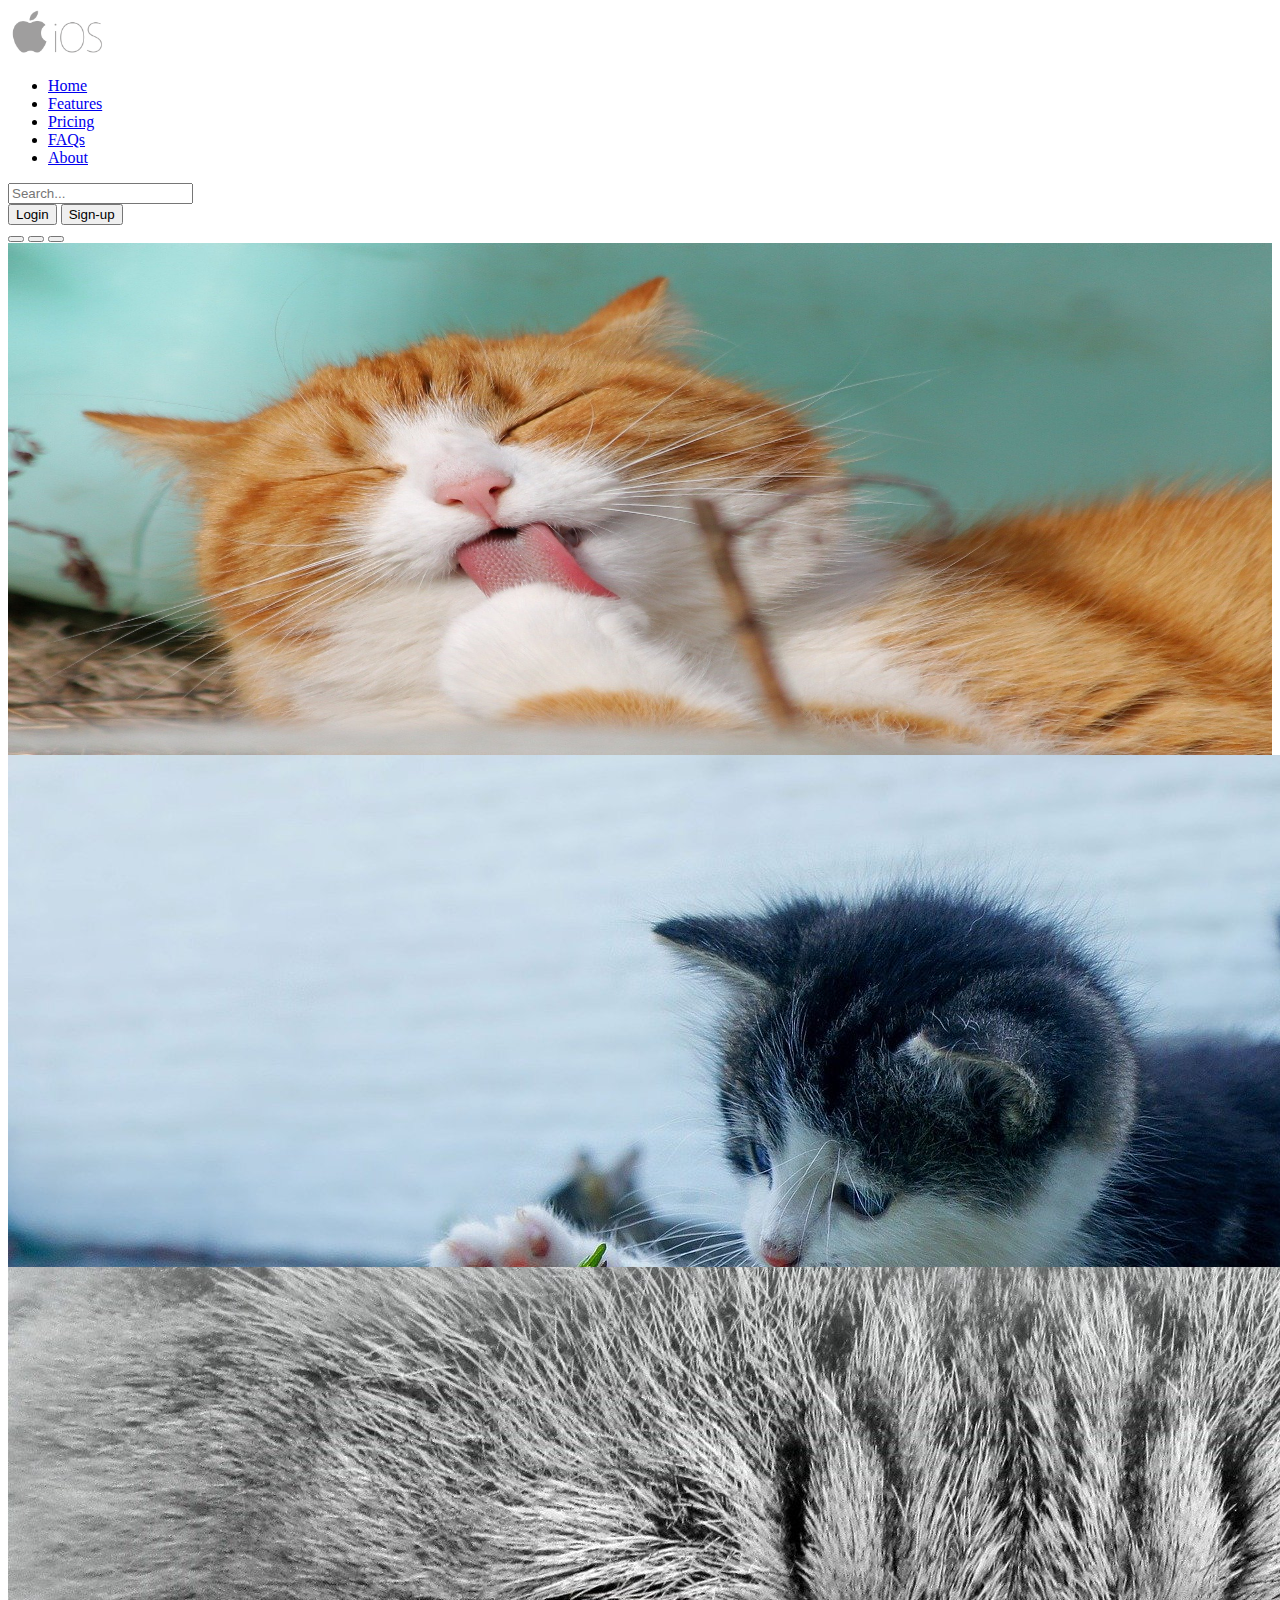
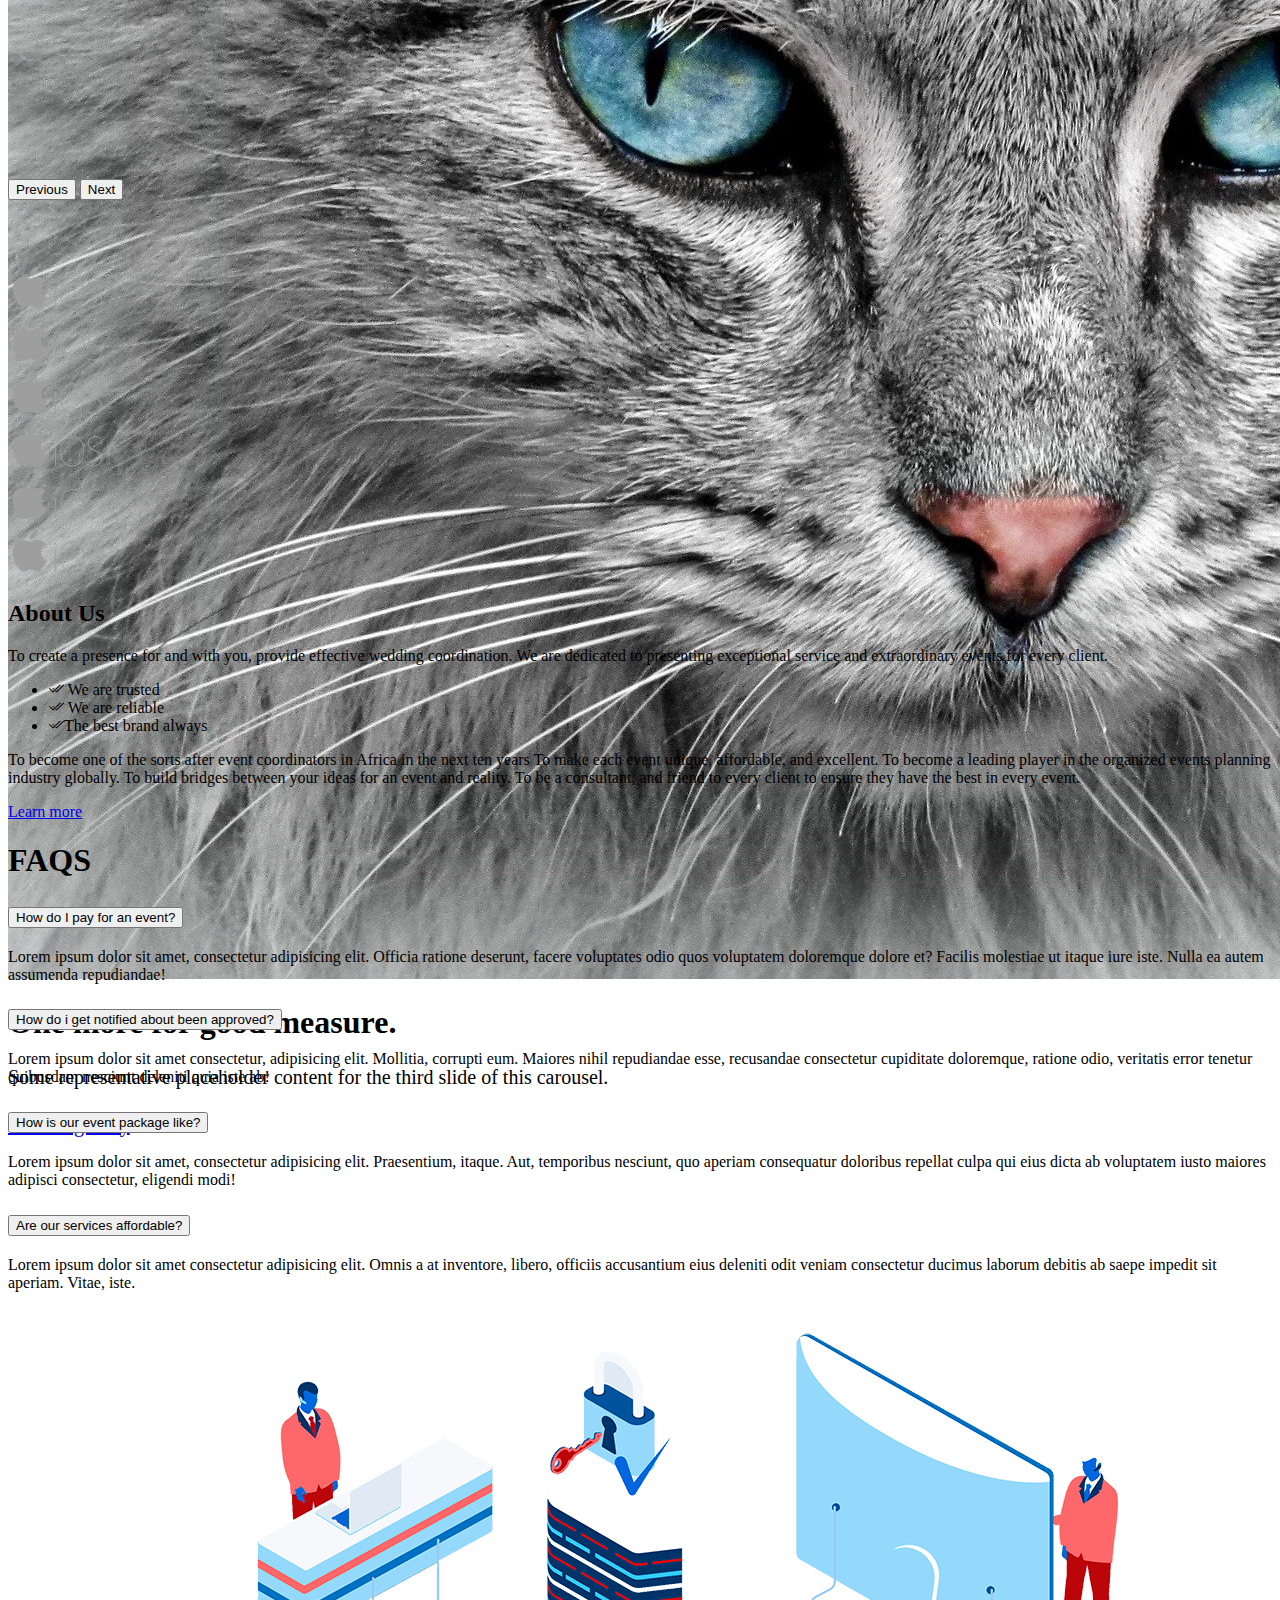
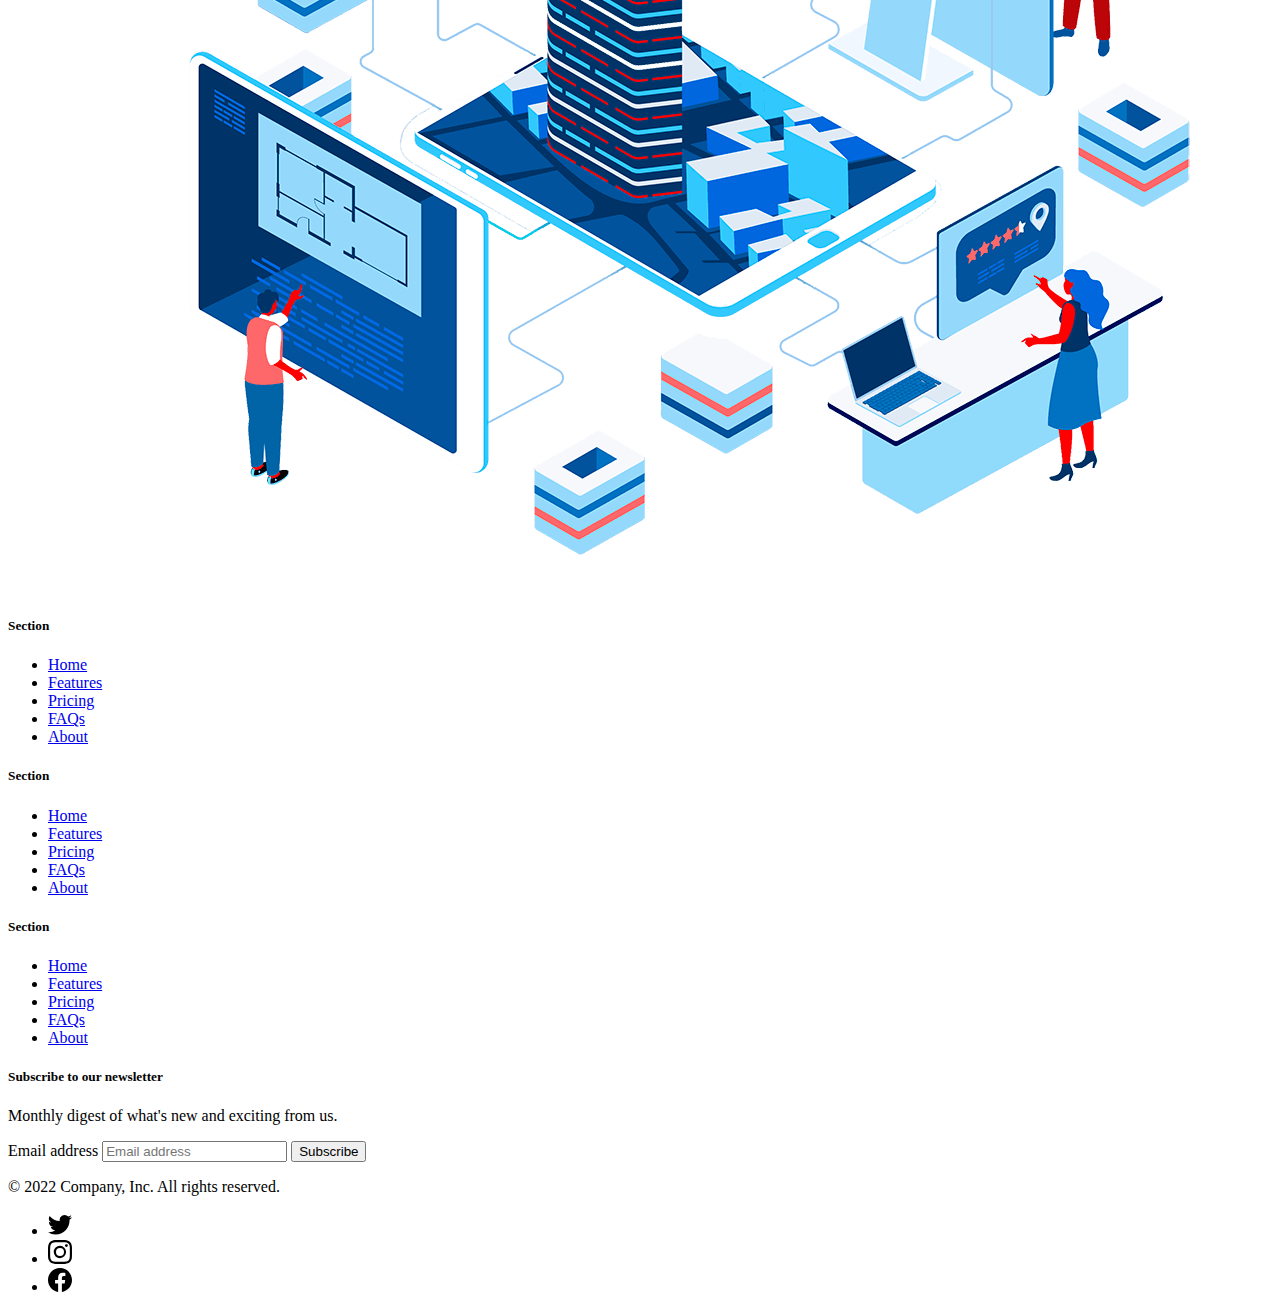
==== landingpage.html @ d4ce3c51 "first-commit" ====
<!DOCTYPE html>
<html lang="en">

<head>
    <meta charset="UTF-8">
    <meta http-equiv="X-UA-Compatible" content="IE=edge">
    <meta name="viewport" content="width=device-width, initial-scale=1.0">
    <link rel="stylesheet" href="/Uche-bootstrap/Bootstrap-learning/css/bootstrap.min.css">
    <link rel="stylesheet" href="https://cdn.jsdelivr.net/npm/bootstrap-icons@1.3.0/font/bootstrap-icons.css">

    <link rel="stylesheet" href="styles.css">
    <title>Landing page</title>
</head>

<body>


    <svg xmlns="http://www.w3.org/2000/svg" style="display: none;">
        <symbol id="bootstrap" viewBox="0 0 118 94">
            <title>Bootstrap</title>
            <path fill-rule="evenodd" clip-rule="evenodd"
                d="M24.509 0c-6.733 0-11.715 5.893-11.492 12.284.214 6.14-.064 14.092-2.066 20.577C8.943 39.365 5.547 43.485 0 44.014v5.972c5.547.529 8.943 4.649 10.951 11.153 2.002 6.485 2.28 14.437 2.066 20.577C12.794 88.106 17.776 94 24.51 94H93.5c6.733 0 11.714-5.893 11.491-12.284-.214-6.14.064-14.092 2.066-20.577 2.009-6.504 5.396-10.624 10.943-11.153v-5.972c-5.547-.529-8.934-4.649-10.943-11.153-2.002-6.484-2.28-14.437-2.066-20.577C105.214 5.894 100.233 0 93.5 0H24.508zM80 57.863C80 66.663 73.436 72 62.543 72H44a2 2 0 01-2-2V24a2 2 0 012-2h18.437c9.083 0 15.044 4.92 15.044 12.474 0 5.302-4.01 10.049-9.119 10.88v.277C75.317 46.394 80 51.21 80 57.863zM60.521 28.34H49.948v14.934h8.905c6.884 0 10.68-2.772 10.68-7.727 0-4.643-3.264-7.207-9.012-7.207zM49.948 49.2v16.458H60.91c7.167 0 10.964-2.876 10.964-8.281 0-5.406-3.903-8.178-11.425-8.178H49.948z">
            </path>
        </symbol>
        <symbol id="home" viewBox="0 0 16 16">
            <path
                d="M8.354 1.146a.5.5 0 0 0-.708 0l-6 6A.5.5 0 0 0 1.5 7.5v7a.5.5 0 0 0 .5.5h4.5a.5.5 0 0 0 .5-.5v-4h2v4a.5.5 0 0 0 .5.5H14a.5.5 0 0 0 .5-.5v-7a.5.5 0 0 0-.146-.354L13 5.793V2.5a.5.5 0 0 0-.5-.5h-1a.5.5 0 0 0-.5.5v1.293L8.354 1.146zM2.5 14V7.707l5.5-5.5 5.5 5.5V14H10v-4a.5.5 0 0 0-.5-.5h-3a.5.5 0 0 0-.5.5v4H2.5z" />
        </symbol>
        <symbol id="speedometer2" viewBox="0 0 16 16">
            <path
                d="M8 4a.5.5 0 0 1 .5.5V6a.5.5 0 0 1-1 0V4.5A.5.5 0 0 1 8 4zM3.732 5.732a.5.5 0 0 1 .707 0l.915.914a.5.5 0 1 1-.708.708l-.914-.915a.5.5 0 0 1 0-.707zM2 10a.5.5 0 0 1 .5-.5h1.586a.5.5 0 0 1 0 1H2.5A.5.5 0 0 1 2 10zm9.5 0a.5.5 0 0 1 .5-.5h1.5a.5.5 0 0 1 0 1H12a.5.5 0 0 1-.5-.5zm.754-4.246a.389.389 0 0 0-.527-.02L7.547 9.31a.91.91 0 1 0 1.302 1.258l3.434-4.297a.389.389 0 0 0-.029-.518z" />
            <path fill-rule="evenodd"
                d="M0 10a8 8 0 1 1 15.547 2.661c-.442 1.253-1.845 1.602-2.932 1.25C11.309 13.488 9.475 13 8 13c-1.474 0-3.31.488-4.615.911-1.087.352-2.49.003-2.932-1.25A7.988 7.988 0 0 1 0 10zm8-7a7 7 0 0 0-6.603 9.329c.203.575.923.876 1.68.63C4.397 12.533 6.358 12 8 12s3.604.532 4.923.96c.757.245 1.477-.056 1.68-.631A7 7 0 0 0 8 3z" />
        </symbol>
        <symbol id="table" viewBox="0 0 16 16">
            <path
                d="M0 2a2 2 0 0 1 2-2h12a2 2 0 0 1 2 2v12a2 2 0 0 1-2 2H2a2 2 0 0 1-2-2V2zm15 2h-4v3h4V4zm0 4h-4v3h4V8zm0 4h-4v3h3a1 1 0 0 0 1-1v-2zm-5 3v-3H6v3h4zm-5 0v-3H1v2a1 1 0 0 0 1 1h3zm-4-4h4V8H1v3zm0-4h4V4H1v3zm5-3v3h4V4H6zm4 4H6v3h4V8z" />
        </symbol>
        <symbol id="people-circle" viewBox="0 0 16 16">
            <path d="M11 6a3 3 0 1 1-6 0 3 3 0 0 1 6 0z" />
            <path fill-rule="evenodd"
                d="M0 8a8 8 0 1 1 16 0A8 8 0 0 1 0 8zm8-7a7 7 0 0 0-5.468 11.37C3.242 11.226 4.805 10 8 10s4.757 1.225 5.468 2.37A7 7 0 0 0 8 1z" />
        </symbol>
        <symbol id="grid" viewBox="0 0 16 16">
            <path
                d="M1 2.5A1.5 1.5 0 0 1 2.5 1h3A1.5 1.5 0 0 1 7 2.5v3A1.5 1.5 0 0 1 5.5 7h-3A1.5 1.5 0 0 1 1 5.5v-3zM2.5 2a.5.5 0 0 0-.5.5v3a.5.5 0 0 0 .5.5h3a.5.5 0 0 0 .5-.5v-3a.5.5 0 0 0-.5-.5h-3zm6.5.5A1.5 1.5 0 0 1 10.5 1h3A1.5 1.5 0 0 1 15 2.5v3A1.5 1.5 0 0 1 13.5 7h-3A1.5 1.5 0 0 1 9 5.5v-3zm1.5-.5a.5.5 0 0 0-.5.5v3a.5.5 0 0 0 .5.5h3a.5.5 0 0 0 .5-.5v-3a.5.5 0 0 0-.5-.5h-3zM1 10.5A1.5 1.5 0 0 1 2.5 9h3A1.5 1.5 0 0 1 7 10.5v3A1.5 1.5 0 0 1 5.5 15h-3A1.5 1.5 0 0 1 1 13.5v-3zm1.5-.5a.5.5 0 0 0-.5.5v3a.5.5 0 0 0 .5.5h3a.5.5 0 0 0 .5-.5v-3a.5.5 0 0 0-.5-.5h-3zm6.5.5A1.5 1.5 0 0 1 10.5 9h3a1.5 1.5 0 0 1 1.5 1.5v3a1.5 1.5 0 0 1-1.5 1.5h-3A1.5 1.5 0 0 1 9 13.5v-3zm1.5-.5a.5.5 0 0 0-.5.5v3a.5.5 0 0 0 .5.5h3a.5.5 0 0 0 .5-.5v-3a.5.5 0 0 0-.5-.5h-3z" />
        </symbol>
    </svg>
    <svg xmlns="http://www.w3.org/2000/svg" style="display: none;">
        <symbol id="bootstrap" viewBox="0 0 118 94">
            <title>Bootstrap</title>
            <path fill-rule="evenodd" clip-rule="evenodd"
                d="M24.509 0c-6.733 0-11.715 5.893-11.492 12.284.214 6.14-.064 14.092-2.066 20.577C8.943 39.365 5.547 43.485 0 44.014v5.972c5.547.529 8.943 4.649 10.951 11.153 2.002 6.485 2.28 14.437 2.066 20.577C12.794 88.106 17.776 94 24.51 94H93.5c6.733 0 11.714-5.893 11.491-12.284-.214-6.14.064-14.092 2.066-20.577 2.009-6.504 5.396-10.624 10.943-11.153v-5.972c-5.547-.529-8.934-4.649-10.943-11.153-2.002-6.484-2.28-14.437-2.066-20.577C105.214 5.894 100.233 0 93.5 0H24.508zM80 57.863C80 66.663 73.436 72 62.543 72H44a2 2 0 01-2-2V24a2 2 0 012-2h18.437c9.083 0 15.044 4.92 15.044 12.474 0 5.302-4.01 10.049-9.119 10.88v.277C75.317 46.394 80 51.21 80 57.863zM60.521 28.34H49.948v14.934h8.905c6.884 0 10.68-2.772 10.68-7.727 0-4.643-3.264-7.207-9.012-7.207zM49.948 49.2v16.458H60.91c7.167 0 10.964-2.876 10.964-8.281 0-5.406-3.903-8.178-11.425-8.178H49.948z">
            </path>
        </symbol>
        <symbol id="facebook" viewBox="0 0 16 16">
            <path
                d="M16 8.049c0-4.446-3.582-8.05-8-8.05C3.58 0-.002 3.603-.002 8.05c0 4.017 2.926 7.347 6.75 7.951v-5.625h-2.03V8.05H6.75V6.275c0-2.017 1.195-3.131 3.022-3.131.876 0 1.791.157 1.791.157v1.98h-1.009c-.993 0-1.303.621-1.303 1.258v1.51h2.218l-.354 2.326H9.25V16c3.824-.604 6.75-3.934 6.75-7.951z" />
        </symbol>
        <symbol id="instagram" viewBox="0 0 16 16">
            <path
                d="M8 0C5.829 0 5.556.01 4.703.048 3.85.088 3.269.222 2.76.42a3.917 3.917 0 0 0-1.417.923A3.927 3.927 0 0 0 .42 2.76C.222 3.268.087 3.85.048 4.7.01 5.555 0 5.827 0 8.001c0 2.172.01 2.444.048 3.297.04.852.174 1.433.372 1.942.205.526.478.972.923 1.417.444.445.89.719 1.416.923.51.198 1.09.333 1.942.372C5.555 15.99 5.827 16 8 16s2.444-.01 3.298-.048c.851-.04 1.434-.174 1.943-.372a3.916 3.916 0 0 0 1.416-.923c.445-.445.718-.891.923-1.417.197-.509.332-1.09.372-1.942C15.99 10.445 16 10.173 16 8s-.01-2.445-.048-3.299c-.04-.851-.175-1.433-.372-1.941a3.926 3.926 0 0 0-.923-1.417A3.911 3.911 0 0 0 13.24.42c-.51-.198-1.092-.333-1.943-.372C10.443.01 10.172 0 7.998 0h.003zm-.717 1.442h.718c2.136 0 2.389.007 3.232.046.78.035 1.204.166 1.486.275.373.145.64.319.92.599.28.28.453.546.598.92.11.281.24.705.275 1.485.039.843.047 1.096.047 3.231s-.008 2.389-.047 3.232c-.035.78-.166 1.203-.275 1.485a2.47 2.47 0 0 1-.599.919c-.28.28-.546.453-.92.598-.28.11-.704.24-1.485.276-.843.038-1.096.047-3.232.047s-2.39-.009-3.233-.047c-.78-.036-1.203-.166-1.485-.276a2.478 2.478 0 0 1-.92-.598 2.48 2.48 0 0 1-.6-.92c-.109-.281-.24-.705-.275-1.485-.038-.843-.046-1.096-.046-3.233 0-2.136.008-2.388.046-3.231.036-.78.166-1.204.276-1.486.145-.373.319-.64.599-.92.28-.28.546-.453.92-.598.282-.11.705-.24 1.485-.276.738-.034 1.024-.044 2.515-.045v.002zm4.988 1.328a.96.96 0 1 0 0 1.92.96.96 0 0 0 0-1.92zm-4.27 1.122a4.109 4.109 0 1 0 0 8.217 4.109 4.109 0 0 0 0-8.217zm0 1.441a2.667 2.667 0 1 1 0 5.334 2.667 2.667 0 0 1 0-5.334z" />
        </symbol>
        <symbol id="twitter" viewBox="0 0 16 16">
            <path
                d="M5.026 15c6.038 0 9.341-5.003 9.341-9.334 0-.14 0-.282-.006-.422A6.685 6.685 0 0 0 16 3.542a6.658 6.658 0 0 1-1.889.518 3.301 3.301 0 0 0 1.447-1.817 6.533 6.533 0 0 1-2.087.793A3.286 3.286 0 0 0 7.875 6.03a9.325 9.325 0 0 1-6.767-3.429 3.289 3.289 0 0 0 1.018 4.382A3.323 3.323 0 0 1 .64 6.575v.045a3.288 3.288 0 0 0 2.632 3.218 3.203 3.203 0 0 1-.865.115 3.23 3.23 0 0 1-.614-.057 3.283 3.283 0 0 0 3.067 2.277A6.588 6.588 0 0 1 .78 13.58a6.32 6.32 0 0 1-.78-.045A9.344 9.344 0 0 0 5.026 15z" />
        </symbol>
    </svg>


    <!-- header start -->
    <header class="p-3 text-bg-dark">
        <div class="container">
            <div class="d-flex flex-wrap align-items-center justify-content-center justify-content-lg-start">
                <a class="navbar-brand" href="#"> <img src="images/logo.png" alt="" width="100px"></a>
                <!-- <svg class="bi me-2" width="40" height="32" role="img" aria-label="Bootstrap">
                    <use xlink:href="#bootstrap" />
                </svg> -->
                </a>

                <ul class="nav col-12 col-lg-auto me-lg-auto mb-2 justify-content-center mb-md-0">
                    <li><a href="#" class="nav-link px-2 text-secondary">Home</a></li>
                    <li><a href="#" class="nav-link px-2 text-white">Features</a></li>
                    <li><a href="#" class="nav-link px-2 text-white">Pricing</a></li>
                    <li><a href="#" class="nav-link px-2 text-white">FAQs</a></li>
                    <li><a href="#" class="nav-link px-2 text-white">About</a></li>
                </ul>

                <form class="col-12 col-lg-auto mb-3 mb-lg-0 me-lg-3" role="search">
                    <input type="search" class="form-control form-control-dark text-bg-dark" placeholder="Search..."
                        aria-label="Search">
                </form>

                <div class="text-end">
                    <button type="button" class="btn btn-outline-light me-2">Login</button>
                    <button type="button" class="btn btn-warning">Sign-up</button>
                </div>
            </div>
        </div>
    </header>
    <!-- header ends -->

    <!-- Carousel starts -->
    <div id="myCarousel" class="carousel slide" data-bs-ride="carousel">
        <div class="carousel-indicators">
            <button type="button" data-bs-target="#myCarousel" data-bs-slide-to="0" class="active" aria-current="true"
                aria-label="Slide 1"></button>
            <button type="button" data-bs-target="#myCarousel" data-bs-slide-to="1" aria-label="Slide 2"></button>
            <button type="button" data-bs-target="#myCarousel" data-bs-slide-to="2" aria-label="Slide 3"></button>
        </div>
        <div class="carousel-inner">
            <div class="carousel-item active">
                <img src="images/cat1.jpg" class="img-fluid bd-placeholder-img" width="100%" height="100%" alt="...">
                <!-- <svg class="bd-placeholder-img" width="100%" height="100%" xmlns="http://www.w3.org/2000/svg"
                    aria-hidden="true" preserveAspectRatio="xMidYMid slice" focusable="false">
                    <rect width="100%" height="100%" fill="#777" />
                </svg> -->

                <div class="container">
                    <div class="carousel-caption text-start">
                        <h1 class="text-dark">Example headline.</h1>
                        <p class="text-dark">Some representative placeholder content for the first slide of the
                            carousel.</p>
                        <p><a class="btn btn-lg btn-primary" href="#">Sign up today</a></p>
                    </div>
                </div>
            </div>
            <div class="carousel-item">
                <img src="images/cat3.jpg" class="d-block w-100 img-fluid" alt="...">
                <!-- <svg class="bd-placeholder-img" width="100%" height="100%" xmlns="http://www.w3.org/2000/svg"
                    aria-hidden="true" preserveAspectRatio="xMidYMid slice" focusable="false">
                    <rect width="100%" height="100%" fill="#777" />
                </svg> -->

                <div class="container">
                    <div class="carousel-caption">
                        <h1>Another example headline.</h1>
                        <p>Some representative placeholder content for the second slide of the carousel.</p>
                        <p><a class="btn btn-lg btn-primary" href="#">Learn more</a></p>
                    </div>
                </div>
            </div>
            <div class="carousel-item">
                <img src="images/cat2.jpg" class="d-block w-100 img-fluid" alt="...">
                <!-- <svg class="bd-placeholder-img" width="100%" height="100%" xmlns="http://www.w3.org/2000/svg"
                    aria-hidden="true" preserveAspectRatio="xMidYMid slice" focusable="false">
                    <rect width="100%" height="100%" fill="#777" />
                </svg> -->

                <div class="container">
                    <div class="carousel-caption text-end">
                        <h1>One more for good measure.</h1>
                        <p>Some representative placeholder content for the third slide of this carousel.</p>
                        <p><a class="btn btn-lg btn-primary" href="#">Browse gallery</a></p>
                    </div>
                </div>
            </div>
        </div>
        <button class="carousel-control-prev" type="button" data-bs-target="#myCarousel" data-bs-slide="prev">
            <span class="carousel-control-prev-icon" aria-hidden="true"></span>
            <span class="visually-hidden">Previous</span>
        </button>
        <button class="carousel-control-next" type="button" data-bs-target="#myCarousel" data-bs-slide="next">
            <span class="carousel-control-next-icon" aria-hidden="true"></span>
            <span class="visually-hidden">Next</span>
        </button>
    </div>
    <!-- Carousel ends -->

    <!-- client logo starts  -->
    <div class="container">
        <div class="row">
            <div class="col-lg-2 col-md-4 col-6 d-flex align-items-center justify-content-center mb-5">
                <img src="images/logo.png" alt="" width="100px">
            </div>

            <div class="col-lg-2 col-md-4 col-6 d-flex align-items-center justify-content-center mb-5">
                <img src="images/logo.png" alt="" width="100px">
            </div>

            <div class="col-lg-2 col-md-4 col-6 d-flex align-items-center justify-content-center mb-5">
                <img src="images/logo.png" alt="" width="100px">
            </div>

            <div class="col-lg-2 col-md-4 col-6 d-flex align-items-center justify-content-center mb-5">
                <img src="images/logo.png" alt="" width="100px">
            </div>

            <div class="col-lg-2 col-md-4 col-6 d-flex align-items-center justify-content-center mb-5">
                <img src="images/logo.png" alt="" width="100px">
            </div>

            <div class="col-lg-2 col-md-4 col-6 d-flex align-items-center justify-content-center mb-5">
                <img src="images/logo.png" alt="" width="100px">
            </div>
        </div>
    </div>
    <!-- client logo ends -->

    <!-- about us starts -->
    <div class="section-title text-center mb-5">
        <h2 class="text-primary">About Us</h2>
    </div>

    <div class="container">
        <div class="row content">
            <div class="col-lg-6">
                <p>
                    To create a presence for and with you, provide effective wedding coordination. We are dedicated to
                    presenting exceptional service and extraordinary events for every client.
                </p>
                <ul class="list-unstyled">
                    <li><i class="bi bi-check2-all"></i> We are trusted</li>
                    <li><i class="bi bi-check2-all"></i> We are reliable</li>
                    <li><i class="bi bi-check2-all"></i>The best brand always</li>
                </ul>
            </div>
            <div class="col-lg-6 pt-4 pt-lg-0 mb-5">
                <p>
                    To become one of the sorts after event coordinators in Africa in the next ten years
                    To make each event unique, affordable, and excellent.
                    To become a leading player in the organized events planning industry globally.
                    To build bridges between your ideas for an event and reality.
                    To be a consultant, and friend to every client to ensure they have the best in every event.
                </p>
                <p><a class="btn btn-lg btn-outline-primary" id="btn" href="#">Learn more</a></p>
            </div>
        </div>
    </div>



    <!-- about us ends -->

    <!-- faq starts  -->

    <div class="container">
        <h1 class="text-center mb-5 text-primary">FAQS</h1>
        <div class="row">
            <div class="col-md-6">
                <div class="p-5">

                    <div class="accordion" id="accordionExample">
                        <div class="accordion-item">
                            <h2 class="accordion-header" id="headingOne">
                                <button class="accordion-button" type="button" data-bs-toggle="collapse"
                                    data-bs-target="#collapseOne" aria-expanded="true" aria-controls="collapseOne">
                                    How do I pay for an event?
                                </button>
                            </h2>
                            <div id="collapseOne" class="accordion-collapse collapse show" aria-labelledby="headingOne"
                                data-bs-parent="#accordionExample">
                                <div class="accordion-body">
                                    <!-- <strong>This is the first item's accordion body.</strong> It is shown by default, until the -->
                                    Lorem ipsum dolor sit amet, consectetur adipisicing elit. Officia ratione deserunt,
                                    facere voluptates odio quos voluptatem doloremque dolore et? Facilis molestiae ut
                                    itaque
                                    iure iste. Nulla ea autem assumenda repudiandae!
                                </div>
                            </div>
                        </div>
                        <div class="accordion-item">
                            <h2 class="accordion-header" id="headingTwo">
                                <button class="accordion-button collapsed" type="button" data-bs-toggle="collapse"
                                    data-bs-target="#collapseTwo" aria-expanded="false" aria-controls="collapseTwo">
                                    How do i get notified about been approved?
                                </button>
                            </h2>
                            <div id="collapseTwo" class="accordion-collapse collapse" aria-labelledby="headingTwo"
                                data-bs-parent="#accordionExample">
                                <div class="accordion-body">
                                    <!-- <strong>This is the second item's accordion body.</strong> It is hidden by default, -->
                                    Lorem ipsum dolor sit amet consectetur, adipisicing elit. Mollitia, corrupti eum.
                                    Maiores nihil repudiandae esse, recusandae consectetur cupiditate doloremque,
                                    ratione odio, veritatis error tenetur quibusdam nesciunt deleniti quia iste ab!
                                </div>
                            </div>
                        </div>
                        <div class="accordion-item">
                            <h2 class="accordion-header" id="headingThree">
                                <button class="accordion-button collapsed" type="button" data-bs-toggle="collapse"
                                    data-bs-target="#collapseThree" aria-expanded="false" aria-controls="collapseThree">
                                    How is our event package like?
                                </button>
                            </h2>
                            <div id="collapseThree" class="accordion-collapse collapse" aria-labelledby="headingThree"
                                data-bs-parent="#accordionExample">
                                <div class="accordion-body">
                                    <!-- <strong>This is the third item's accordion body.</strong> It is hidden by default, until -->
                                    Lorem ipsum dolor sit amet, consectetur adipisicing elit. Praesentium, itaque. Aut,
                                    temporibus nesciunt, quo aperiam consequatur doloribus repellat culpa qui eius dicta
                                    ab voluptatem iusto maiores adipisci consectetur, eligendi modi!
                                </div>
                            </div>
                        </div>
                        <div class="accordion-item">
                            <h2 class="accordion-header" id="headingfour">
                                <button class="accordion-button collapsed" type="button" data-bs-toggle="collapse"
                                    data-bs-target="#collapsefour" aria-expanded="false" aria-controls="collapsefour">
                                    Are our services affordable?
                                </button>
                            </h2>
                            <div id="collapsefour" class="accordion-collapse collapse" aria-labelledby="headingfour"
                                data-bs-parent="#accordionExample">
                                <div class="accordion-body">
                                    <!-- <strong>This is the third item's accordion body.</strong> It is hidden by default, until -->
                                    Lorem ipsum dolor sit amet consectetur adipisicing elit. Omnis a at inventore,
                                    libero, officiis accusantium eius deleniti odit veniam consectetur ducimus laborum
                                    debitis ab saepe impedit sit aperiam. Vitae, iste.
                                </div>
                            </div>
                        </div>
                    </div>
                </div>
            </div>
            <div class="col-md-6">
                <img src="images/pic.png" class="img-fluid" alt="" id="img">
            </div>
        </div>
    </div>
    <!-- faq ends -->

    <!-- progress bar starts -->
<!-- <div class="container">
    <div class="row">
        <div class="col-lg-6 d-flex align-items-center" data-aos="fade-right" data-aos-delay="100">
            <img src="images/pic.png" class="img-fluid" alt="">
        </div>
        <div class="col-lg-6 pt-4 pt-lg-0 content" data-aos="fade-left" data-aos-delay="100">
            <h3>Voluptatem dignissimos provident quasi corporis voluptates</h3>
            <p class="fst-italic">
                Lorem ipsum dolor sit amet, consectetur adipiscing elit, sed do eiusmod tempor incididunt ut labore et
                dolore
                magna aliqua.
            </p> -->

            

        </div>
    </div>
</div>
    </div>
    

    <!-- progress bar ends  -->

    <div class="container">
        <footer class="py-5">
            <div class="row">
                <div class="col-6 col-md-2 mb-3">
                    <h5>Section</h5>
                    <ul class="nav flex-column">
                        <li class="nav-item mb-2"><a href="#" class="nav-link p-0 text-muted">Home</a></li>
                        <li class="nav-item mb-2"><a href="#" class="nav-link p-0 text-muted">Features</a></li>
                        <li class="nav-item mb-2"><a href="#" class="nav-link p-0 text-muted">Pricing</a></li>
                        <li class="nav-item mb-2"><a href="#" class="nav-link p-0 text-muted">FAQs</a></li>
                        <li class="nav-item mb-2"><a href="#" class="nav-link p-0 text-muted">About</a></li>
                    </ul>
                </div>

                <div class="col-6 col-md-2 mb-3">
                    <h5>Section</h5>
                    <ul class="nav flex-column">
                        <li class="nav-item mb-2"><a href="#" class="nav-link p-0 text-muted">Home</a></li>
                        <li class="nav-item mb-2"><a href="#" class="nav-link p-0 text-muted">Features</a></li>
                        <li class="nav-item mb-2"><a href="#" class="nav-link p-0 text-muted">Pricing</a></li>
                        <li class="nav-item mb-2"><a href="#" class="nav-link p-0 text-muted">FAQs</a></li>
                        <li class="nav-item mb-2"><a href="#" class="nav-link p-0 text-muted">About</a></li>
                    </ul>
                </div>

                <div class="col-6 col-md-2 mb-3">
                    <h5>Section</h5>
                    <ul class="nav flex-column">
                        <li class="nav-item mb-2"><a href="#" class="nav-link p-0 text-muted">Home</a></li>
                        <li class="nav-item mb-2"><a href="#" class="nav-link p-0 text-muted">Features</a></li>
                        <li class="nav-item mb-2"><a href="#" class="nav-link p-0 text-muted">Pricing</a></li>
                        <li class="nav-item mb-2"><a href="#" class="nav-link p-0 text-muted">FAQs</a></li>
                        <li class="nav-item mb-2"><a href="#" class="nav-link p-0 text-muted">About</a></li>
                    </ul>
                </div>

                <div class="col-md-5 offset-md-1 mb-3">
                    <form>
                        <h5>Subscribe to our newsletter</h5>
                        <p>Monthly digest of what's new and exciting from us.</p>
                        <div class="d-flex flex-column flex-sm-row w-100 gap-2">
                            <label for="newsletter1" class="visually-hidden">Email address</label>
                            <input id="newsletter1" type="text" class="form-control" placeholder="Email address">
                            <button class="btn btn-primary" type="button">Subscribe</button>
                        </div>
                    </form>
                </div>
            </div>

            <div class="d-flex flex-column flex-sm-row justify-content-between py-4 my-4 border-top">
                <p>&copy; 2022 Company, Inc. All rights reserved.</p>
                <ul class="list-unstyled d-flex">
                    <li class="ms-3"><a class="link-dark" href="#"><svg class="bi" width="24" height="24">
                                <use xlink:href="#twitter" />
                            </svg></a></li>
                    <li class="ms-3"><a class="link-dark" href="#"><svg class="bi" width="24" height="24">
                                <use xlink:href="#instagram" />
                            </svg></a></li>
                    <li class="ms-3"><a class="link-dark" href="#"><svg class="bi" width="24" height="24">
                                <use xlink:href="#facebook" />
                            </svg></a></li>
                </ul>
            </div>
        </footer>
    </div>









    <script src="/Uche-bootstrap/Bootstrap-learning/js/bootstrap.min.js"></script>
</body>

</html>
---- styles.css ----
/* Carousel base class */
.carousel {
    margin-bottom: 4rem;
}

/* Since positioning the image, we need to help out the caption */
.carousel-caption {
    bottom: 3rem;
    z-index: 10;
}

/* Declare heights because of positioning of img element */
.carousel-item {
    height: 32rem;
}

/* RESPONSIVE CSS
-------------------------------------------------- */

@media (min-width: 40em) {

    /* Bump up size of carousel content */
    .carousel-caption p {
        margin-bottom: 1.25rem;
        font-size: 1.25rem;
        line-height: 1.4;
    }
}

/* .featurette-heading {
        font-size: 50px;
    }
}

@media (min-width: 62em) {
    .featurette-heading {
        margin-top: 7rem;
    }
} */

#btn:hover {

    background-color: blue;
    color: white;

}

#img {
    /* margin-top: 150px; */
    margin-left: 80px;
    /* margin-bottom: 180px; */
}
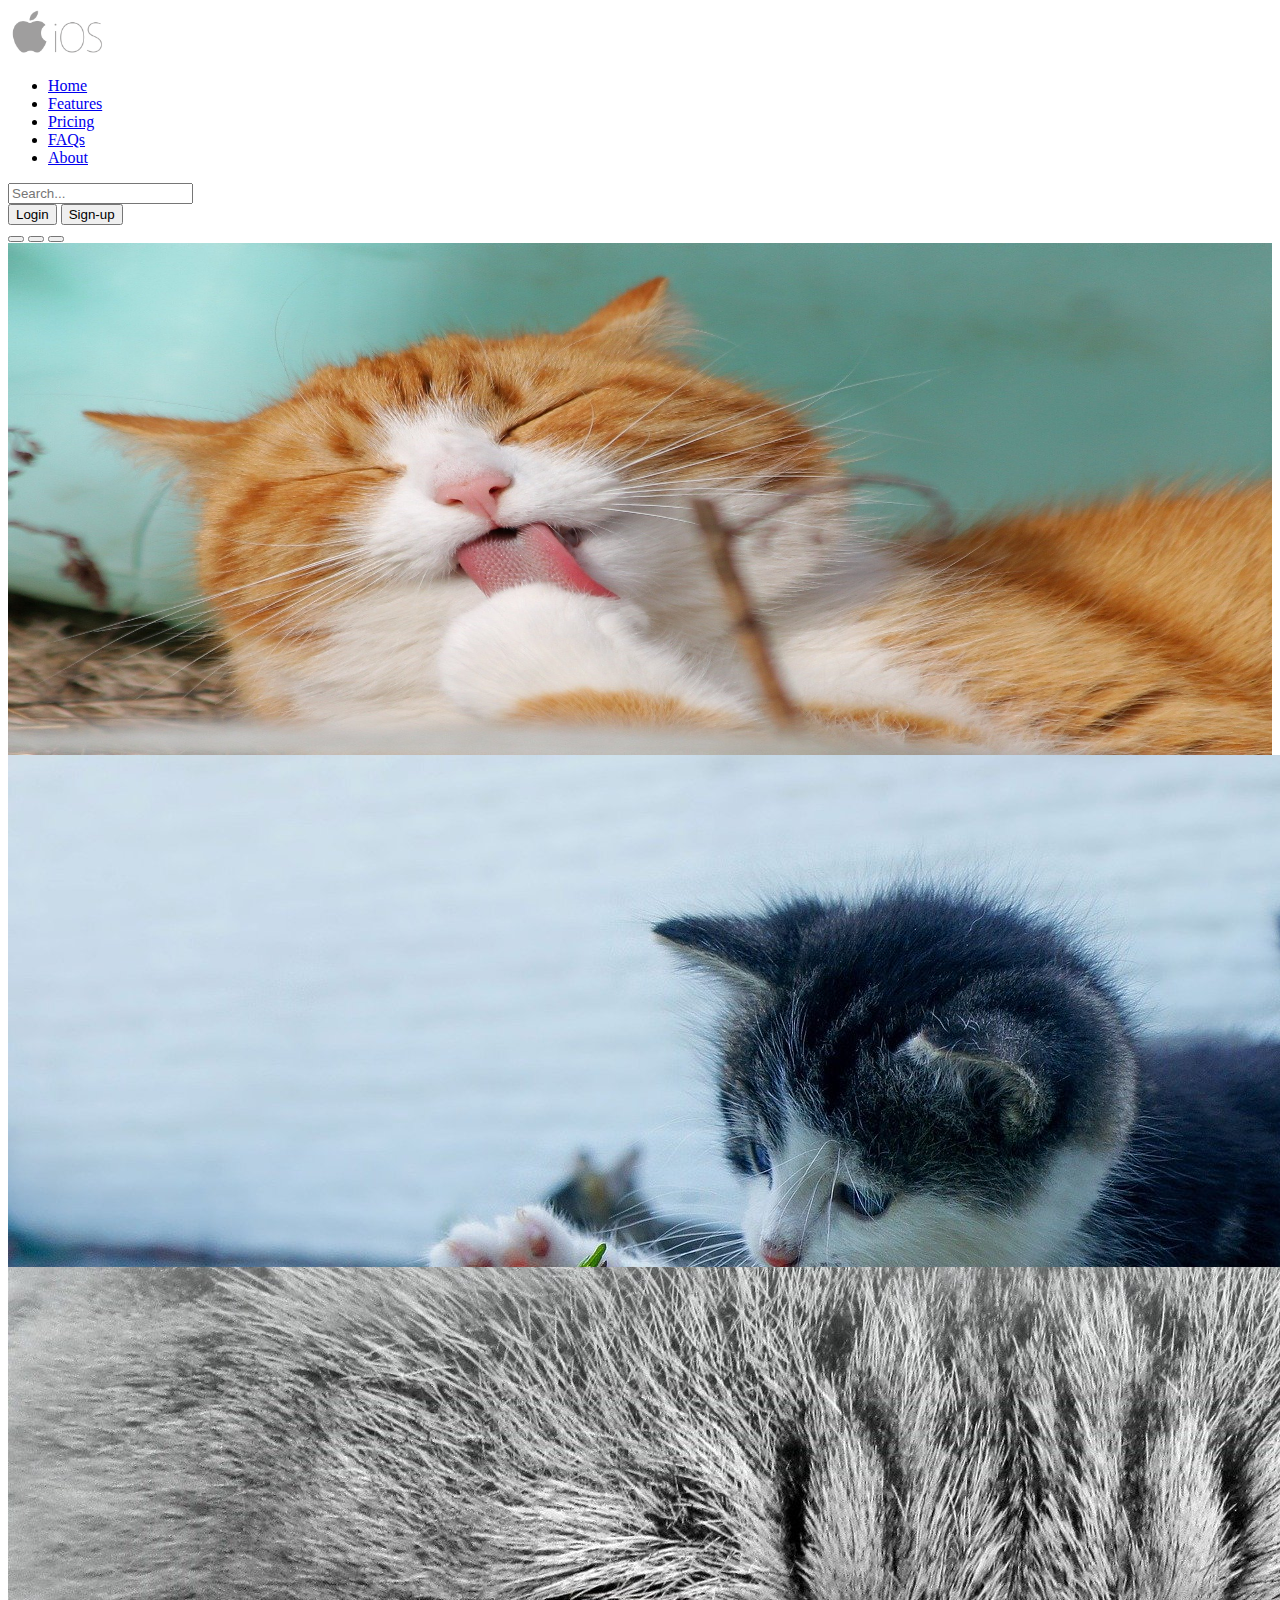
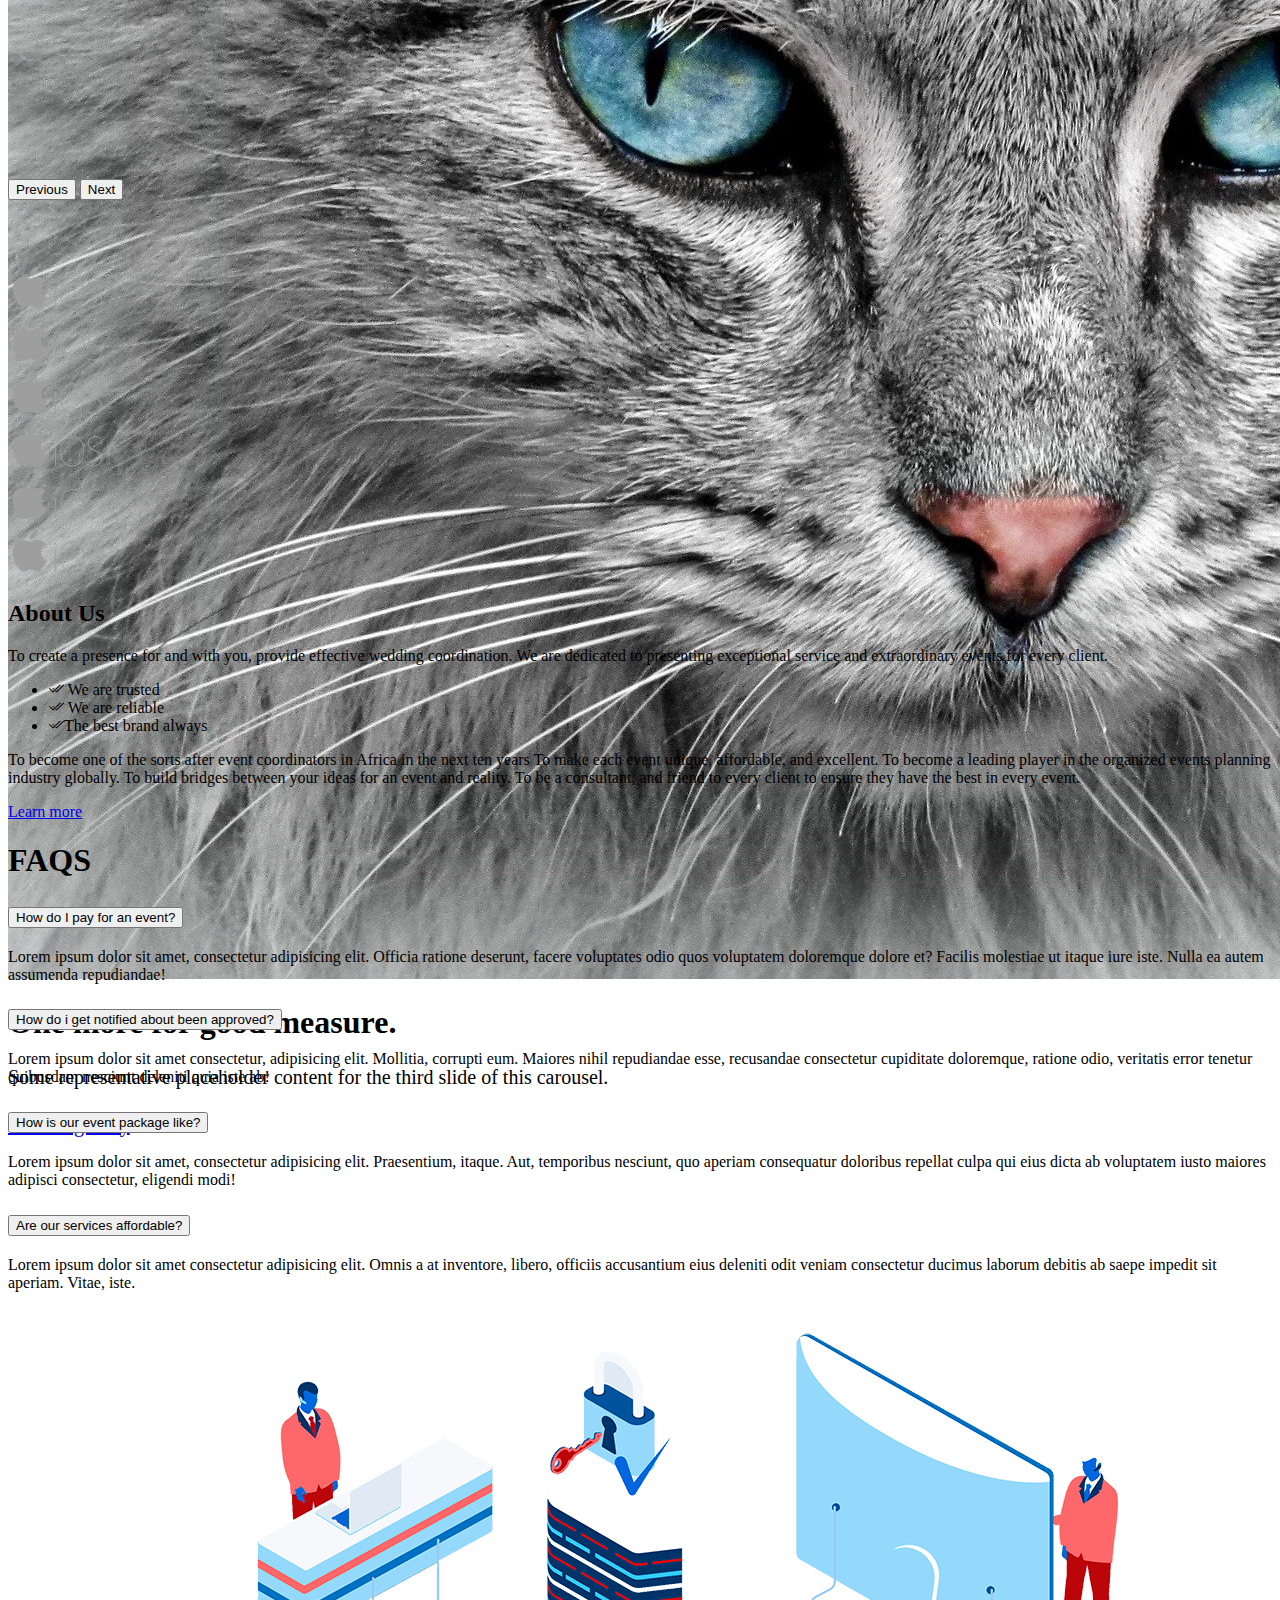
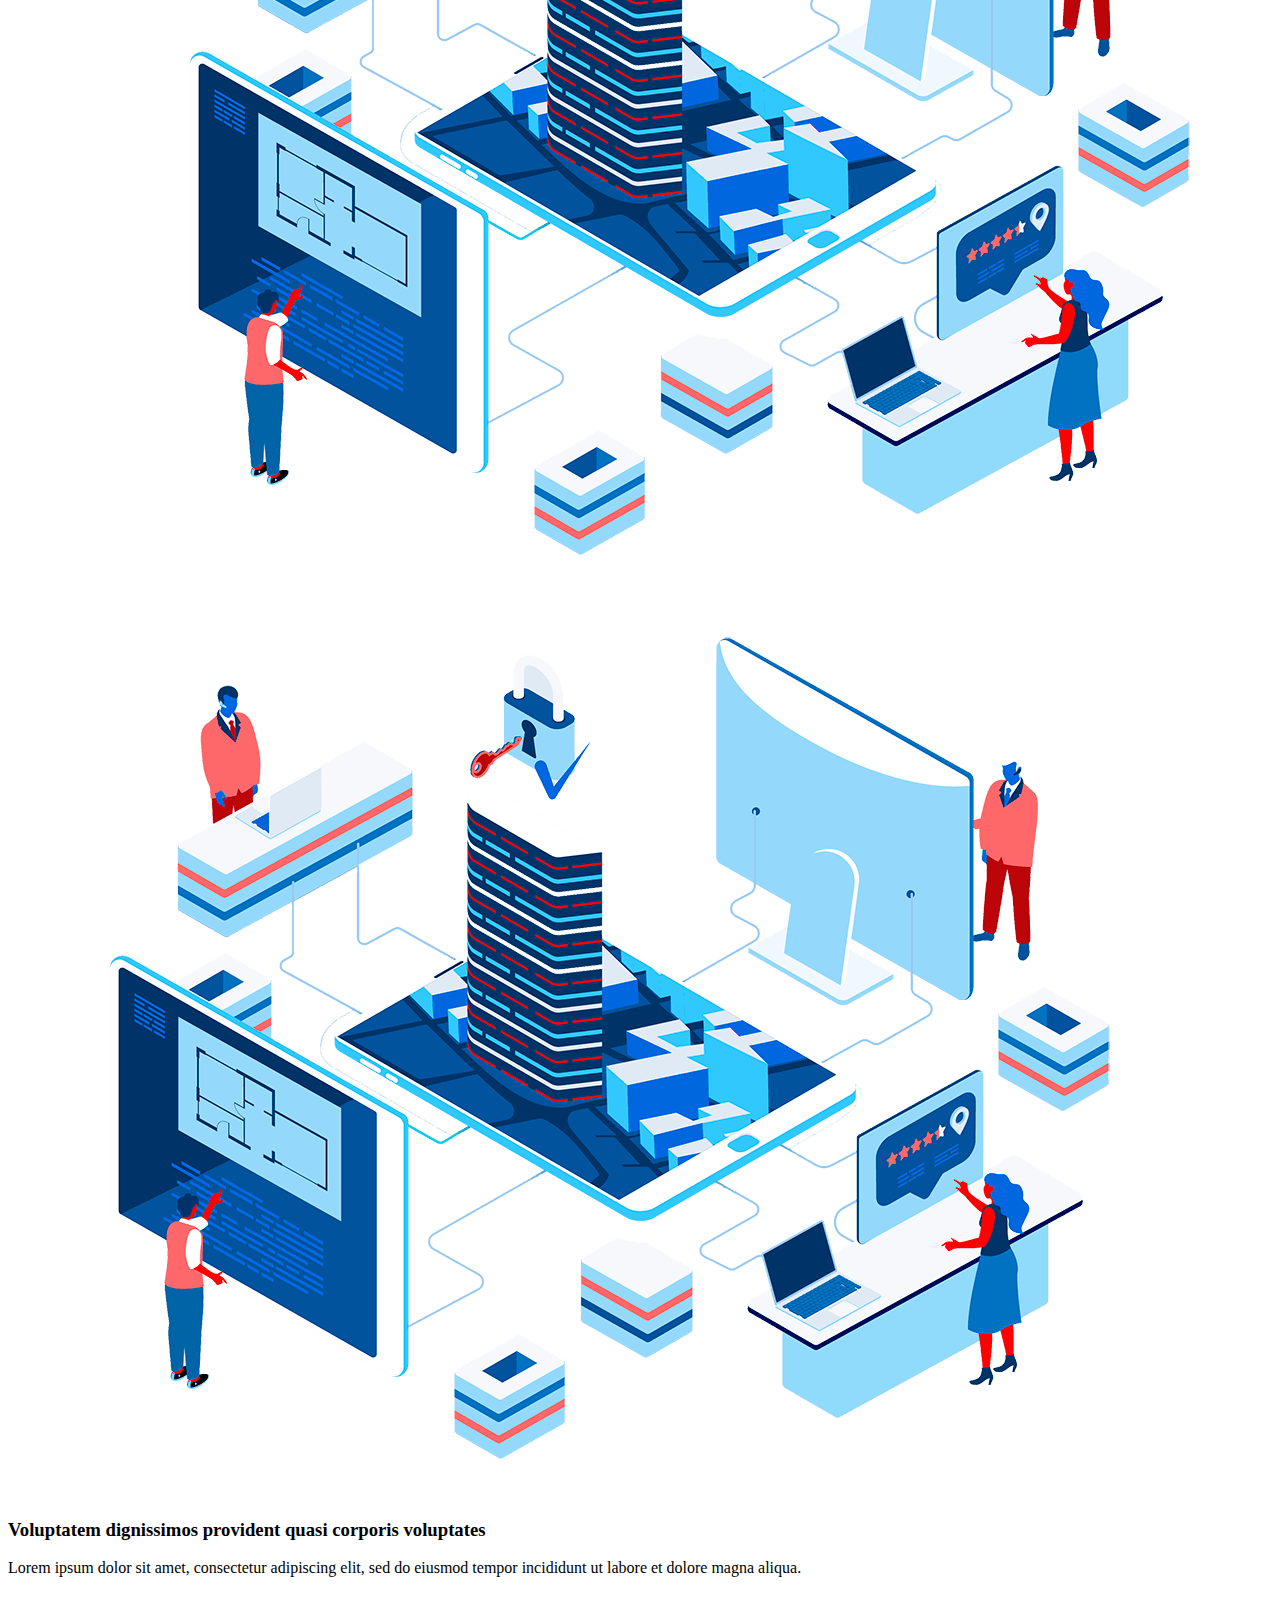
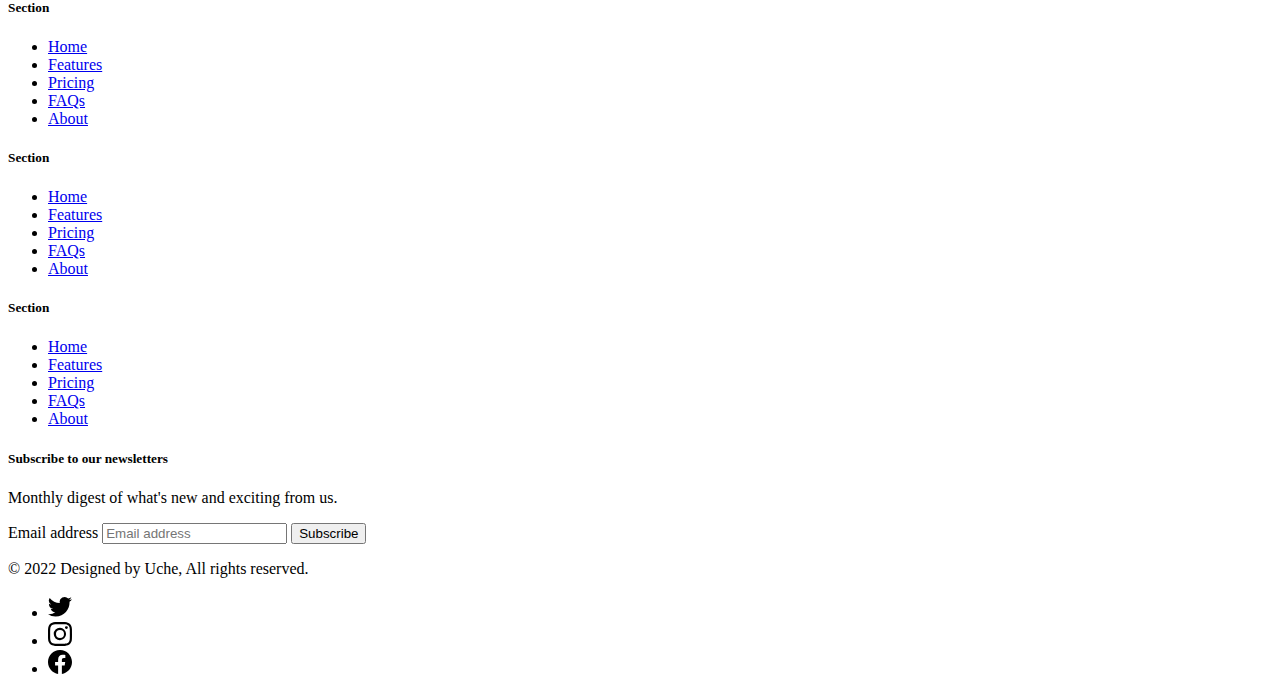
==== commit 0f91b00d: "updated my landingpage file" ====
--- a/landingpage.html
+++ b/landingpage.html
@@ -321,7 +321,7 @@
     <!-- faq ends -->
 
     <!-- progress bar starts -->
-<!-- <div class="container">
+<div class="container">
     <div class="row">
         <div class="col-lg-6 d-flex align-items-center" data-aos="fade-right" data-aos-delay="100">
             <img src="images/pic.png" class="img-fluid" alt="">
@@ -332,7 +332,7 @@
                 Lorem ipsum dolor sit amet, consectetur adipiscing elit, sed do eiusmod tempor incididunt ut labore et
                 dolore
                 magna aliqua.
-            </p> -->
+            </p>
 
             
 
@@ -382,7 +382,7 @@
 
                 <div class="col-md-5 offset-md-1 mb-3">
                     <form>
-                        <h5>Subscribe to our newsletter</h5>
+                        <h5>Subscribe to our newsletters</h5>
                         <p>Monthly digest of what's new and exciting from us.</p>
                         <div class="d-flex flex-column flex-sm-row w-100 gap-2">
                             <label for="newsletter1" class="visually-hidden">Email address</label>
@@ -394,7 +394,7 @@
             </div>
 
             <div class="d-flex flex-column flex-sm-row justify-content-between py-4 my-4 border-top">
-                <p>&copy; 2022 Company, Inc. All rights reserved.</p>
+                <p>&copy; 2022 Designed by Uche, All rights reserved.</p>
                 <ul class="list-unstyled d-flex">
                     <li class="ms-3"><a class="link-dark" href="#"><svg class="bi" width="24" height="24">
                                 <use xlink:href="#twitter" />
